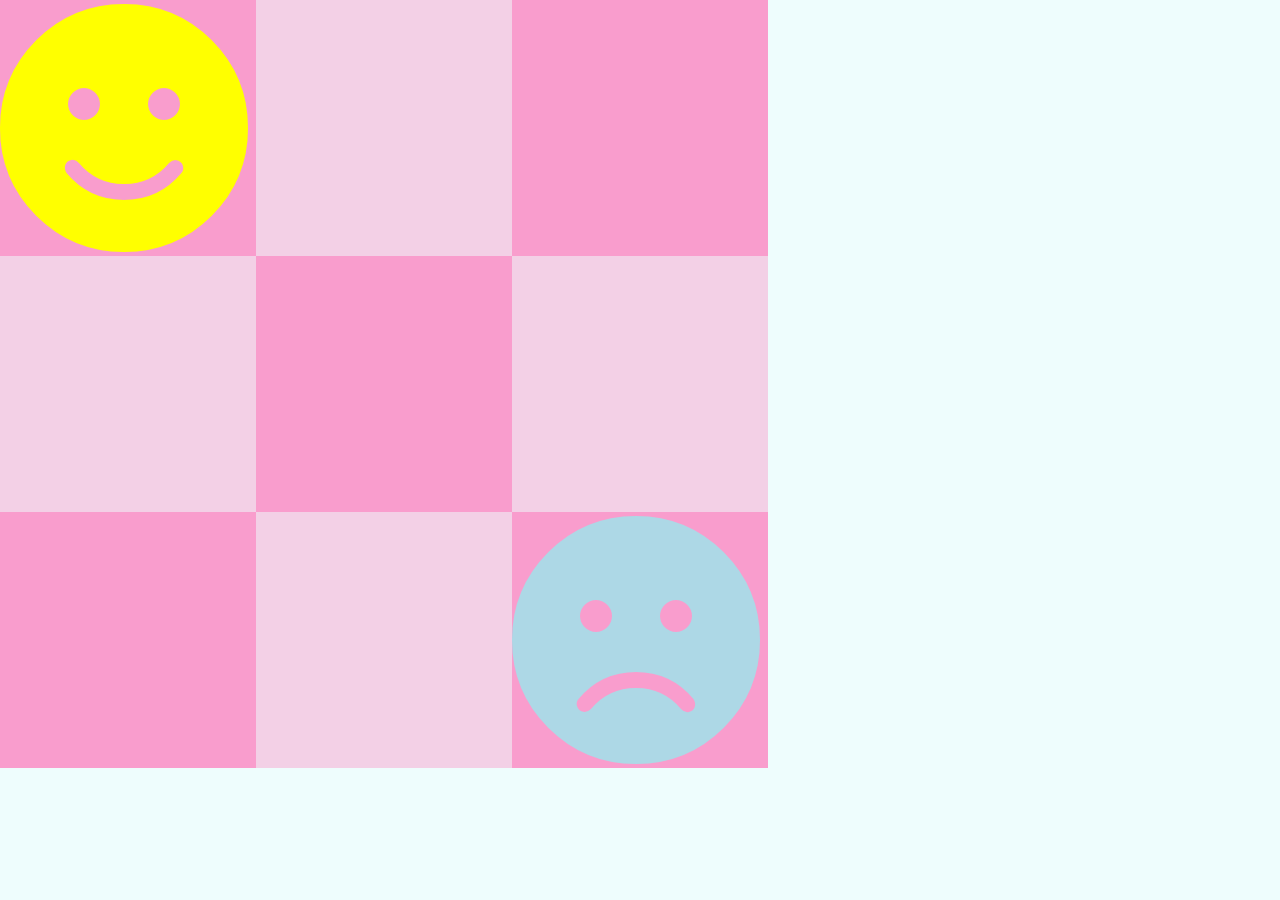
==== grid-two-tiles/grid-two-tiles.html @ 4be0ccb7 "add TWO movable objects" ====
<!doctype html>
<html lang="en"> <!-- language -->
	
<head>
	<meta charset="UTF-8">
	<meta name="author" content="Elisabeth Asbaek Jeppesen"> <!-- author -->
	<meta name="viewport" content="width=device-width, initial-scale=1.0"> <!-- responsive design -->

	<link href="./grid-two-tiles.css" rel="stylesheet"> <!-- connect to css file -->
	<link href="https://use.fontawesome.com/releases/v5.0.6/css/all.css" rel="stylesheet">  <!-- font awesome -->
	
    <script src="./grid-two-tiles.js" defer type="module"></script> <!-- javascript -->
	<title>Grid puzzle thingy</title> <!-- title in tab -->
</head>

<body>

    <div class="grid">
        <div class="gridItem"></div>
        <div class="gridItem"></div>
        <div class="gridItem"></div>
        <div class="gridItem"></div>
        <div class="gridItem"></div>
        <div class="gridItem"></div>
        <div class="gridItem"></div>
        <div class="gridItem"></div>
        <div class="gridItem"></div>

        <div class="moveMe firstSmiley fas fa-smile"></div>
        <div class="moveMe secondSmiley fas fa-frown"></div>
    </div>

</body>

</html>
---- grid-two-tiles/grid-two-tiles.css ----
body{
    box-sizing: border-box;
    margin: 0;
    background-color: rgb(238, 253, 253);
}

.grid{
    width: 60vw;
    height: auto;
    display: grid;
    grid-template-columns: repeat(3, 20vw);
    grid-template-rows: repeat(3, 20vw);
    background-color: rgba(255, 105, 180, 0.3);
}

.gridItem{
    z-index: 10;
}

.gridItem:nth-of-type(odd){
    background-color: rgba(255, 105, 180, 0.5);
}

.moveMe{
    position: absolute;
    z-index: 20;
    height: 20vw;
    width: 20vw;
    border-radius: 50%;
    transition: transform 0.5s cubic-bezier(.42,0,.81,1.44);
}

.firstSmiley{
    color: yellow;
    font-size: 20vw;
}

.secondSmiley{
    color: lightblue;
    font-size: 20vw;
    top: 40vw;
    left: 40vw;
}
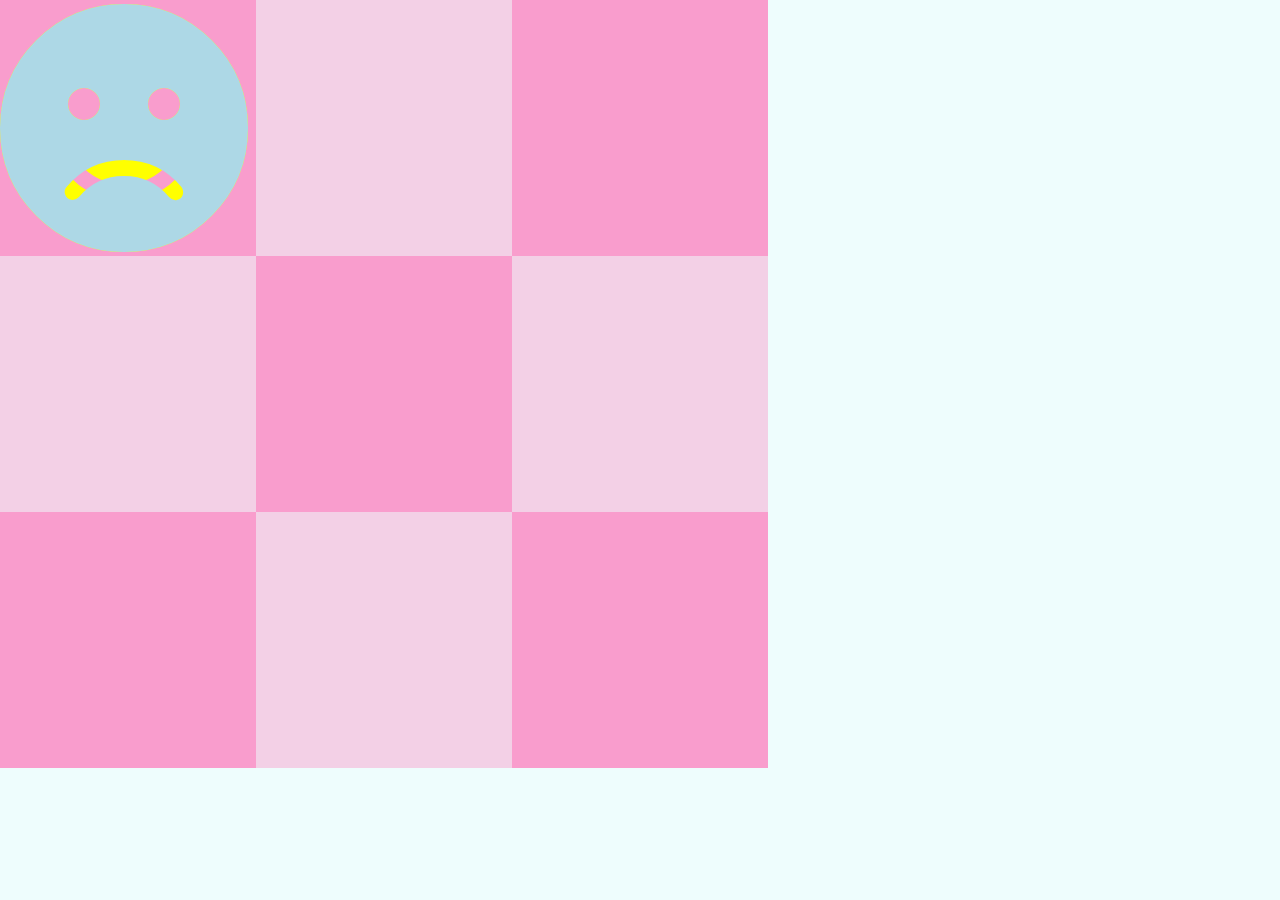
==== commit 0fc368d1: "lol" ====
--- a/grid-two-tiles/grid-two-tiles.html
+++ b/grid-two-tiles/grid-two-tiles.html
@@ -26,8 +26,8 @@
         <div class="gridItem"></div>
         <div class="gridItem"></div>
 
-        <div class="moveMe firstSmiley fas fa-smile"></div>
-        <div class="moveMe secondSmiley fas fa-frown"></div>
+        <div class="moveMe firstSmiley fas fa-smile" data-x="0" data-y="0"></div>
+        <div class="moveMe secondSmiley fas fa-frown" data-x="0" data-y="0"></div>
     </div>
 
 </body>
--- a/grid-two-tiles/grid-two-tiles.css
+++ b/grid-two-tiles/grid-two-tiles.css
@@ -22,6 +22,7 @@
 }
 
 .moveMe{
+    font-size: 20vw;
     position: absolute;
     z-index: 20;
     height: 20vw;
@@ -32,12 +33,8 @@
 
 .firstSmiley{
     color: yellow;
-    font-size: 20vw;
 }
 
 .secondSmiley{
     color: lightblue;
-    font-size: 20vw;
-    top: 40vw;
-    left: 40vw;
 }